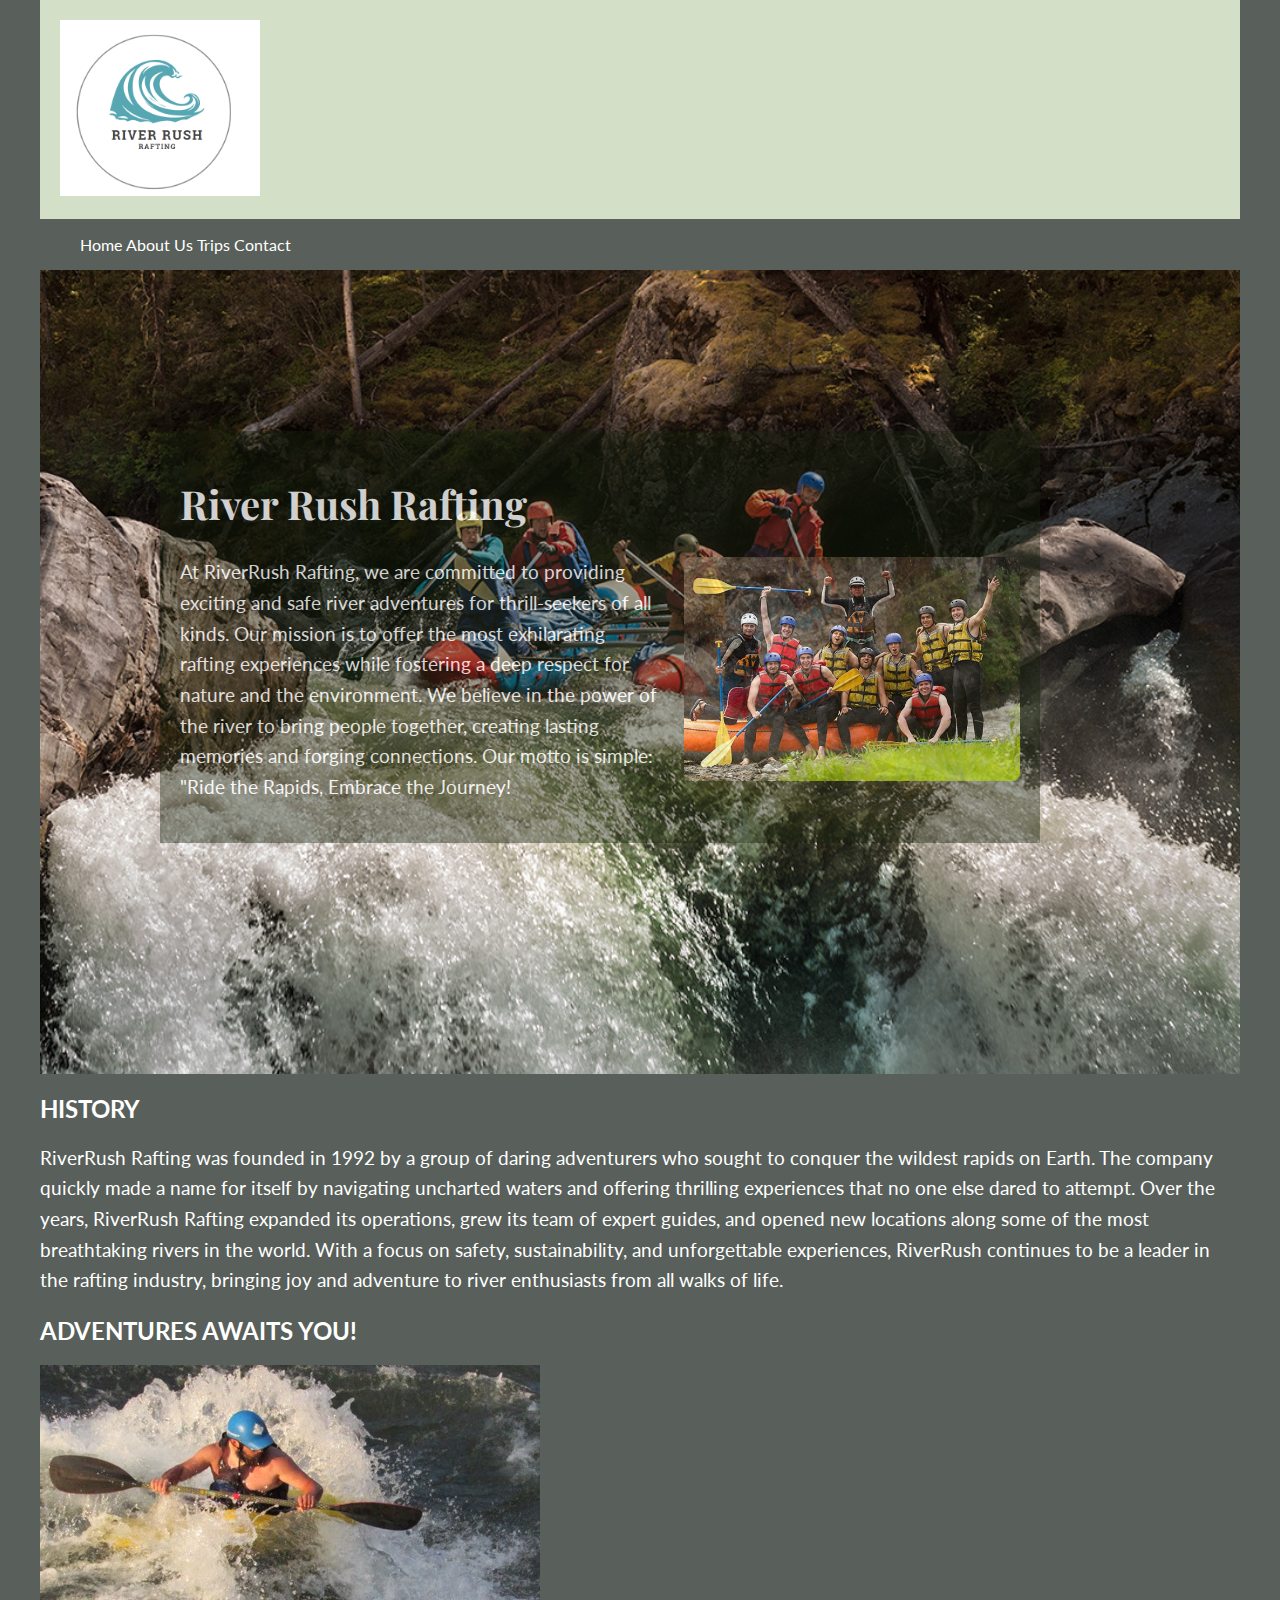
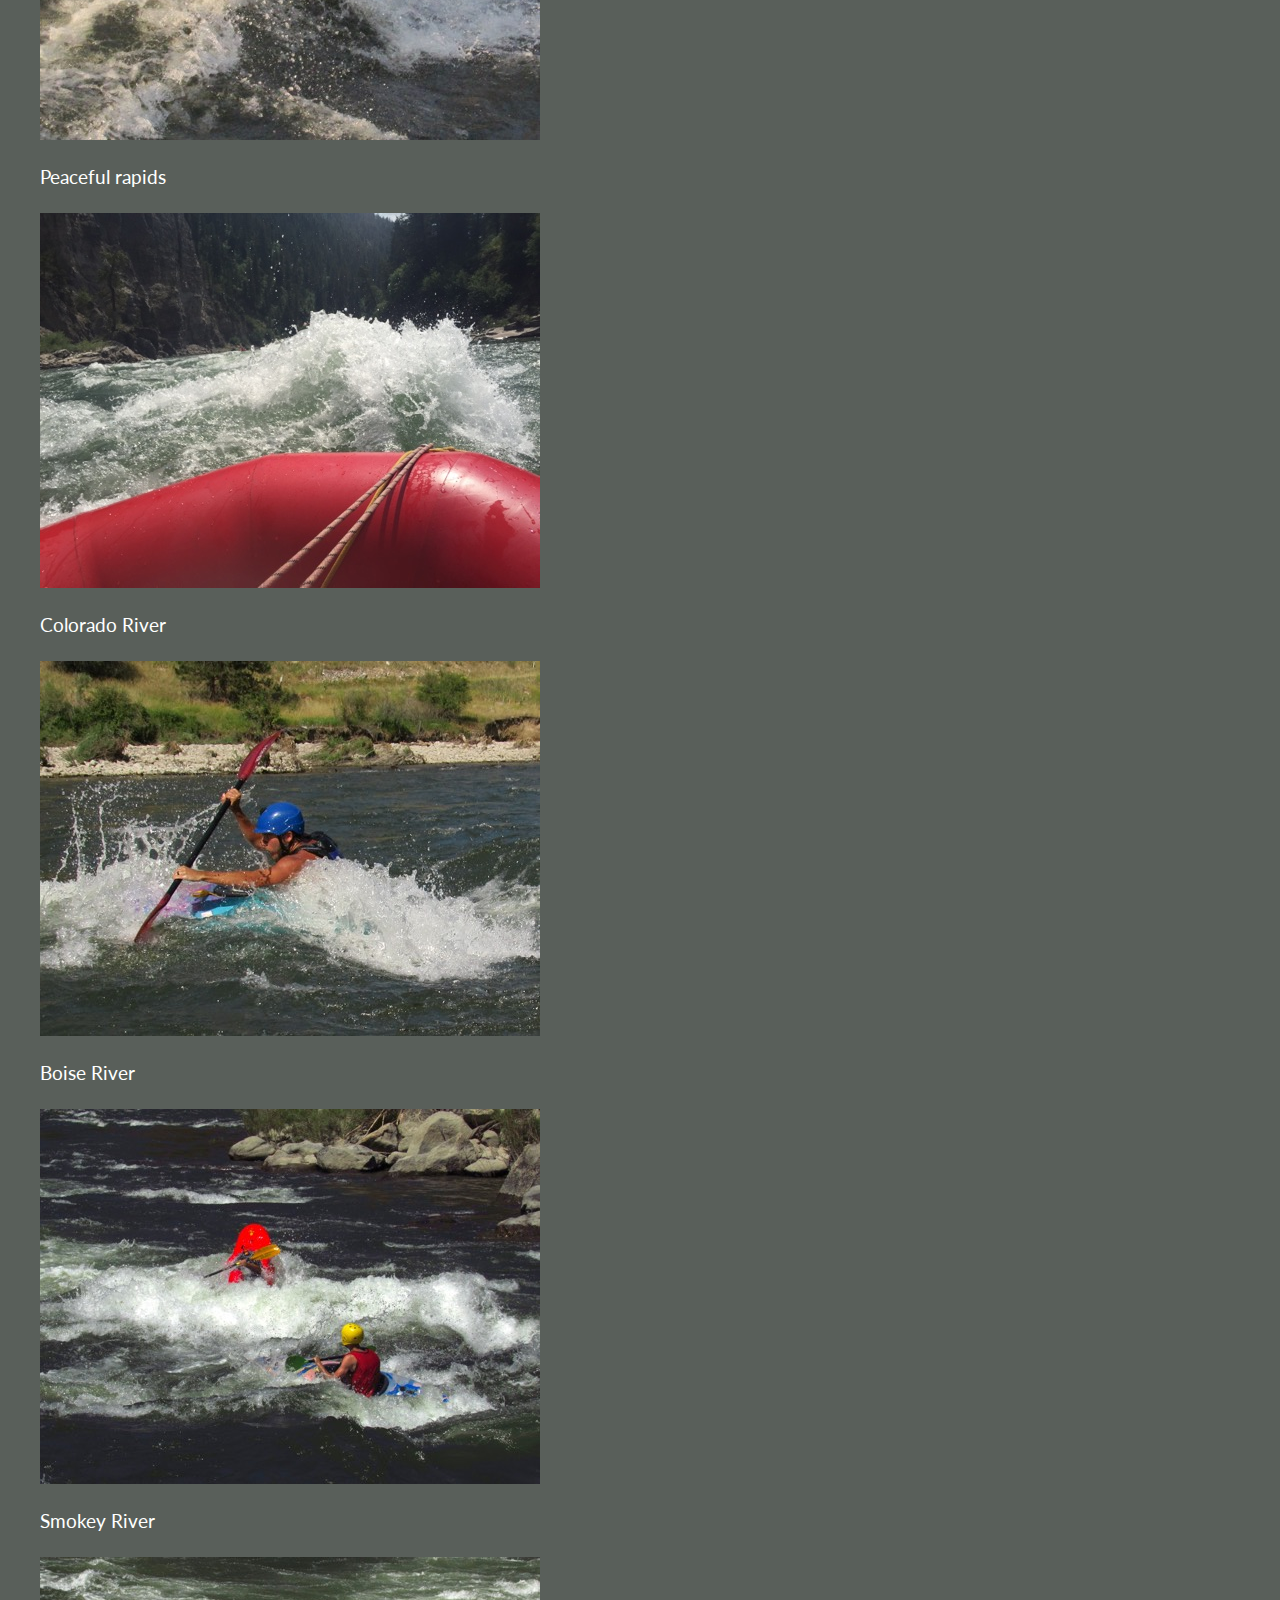
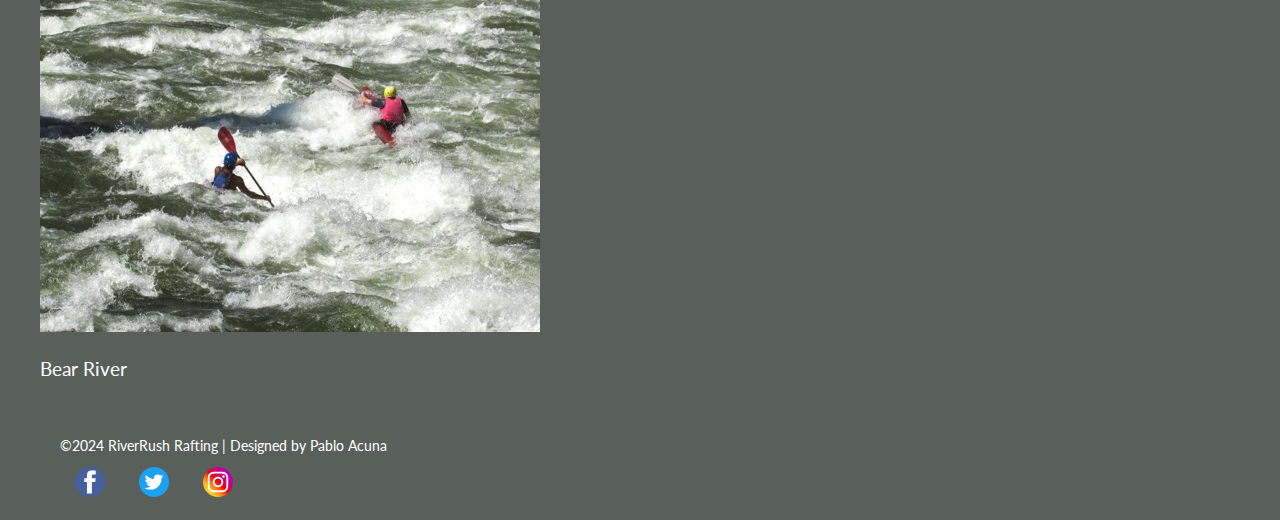
==== wwr/about.html @ 942e9473 "wwr03" ====
<!DOCTYPE html>
<html lang="en-US">

  <head>
    <meta charset="utf-8">
    <meta name="viewport" content="width=device-width, initial-scale=1.0">
    <link rel= "stylesheet" href ="styles/rafting.css">
    <title>About Us</title>

    <!-- Google Fonts -->
    <link rel="preconnect" href="https://fonts.googleapis.com">
    <link rel="preconnect" href="https://fonts.gstatic.com" crossorigin>
    <link href="https://fonts.googleapis.com/css2?family=Playfair+Display:wght@400;700&family=Lato:wght@400;700&display=swap" rel="stylesheet">

  </head>

  <body>

    <!-- Logo -->
     <header>
        <img src="images/rafting.PNG" alt="Company Logo " >
     </header>

    <!-- Nav Element -->
     <nav>
        <ul>
         <a href="index.html">Home</a>
         <a href="about.html">About Us</a>
         <a href="trips.html">Trips</a>
         <a href="contact.html">Contact</a>
        </ul>
      </nav>

    <!--Main  -->
     <main>
        <div class="hero">
          <img src="images/hero.jpg" alt="Hero Image">

          <article>
            <h1>River Rush Rafting</h1>
            <img src="images/happy.jpg" alt="Happy Clients">
            <p>At RiverRush Rafting, we are committed to providing exciting and safe river adventures for thrill-seekers of all kinds. Our mission is to offer the 
            most exhilarating rafting experiences while fostering a deep respect for nature and the environment. We believe in the power of the river to bring people 
            together, creating lasting memories and forging connections. Our motto is simple: "Ride the Rapids, Embrace the Journey!</p>
          </article>
        </div>

    <!-- Section 1 -->
        <section>
         <h2>HISTORY</h2>
         <p>RiverRush Rafting was founded in 1992 by a group of daring adventurers who sought to conquer the wildest rapids on Earth. 
            The company quickly made a name for itself by navigating uncharted waters and offering thrilling experiences 
            that no one else dared to attempt. Over the years, RiverRush Rafting expanded its operations, grew its team of expert guides, and opened new locations along 
            some of the most breathtaking rivers in the world. With a focus on safety, sustainability, and unforgettable experiences, RiverRush continues to be a leader 
            in the rafting industry, bringing joy and adventure to river enthusiasts from all walks of life.</p>
        </section>

     <!-- Section 2 -->
        <section>
         <h2>ADVENTURES AWAITS YOU!</h2>
         <img src="images/rafting1.jpg" alt="Image 1">
         <P>Peaceful rapids</P>
         <img src="images/rafting2.jpg" alt="Image 2">
         <P>Colorado River</P>
         <img src="images/rafting3.jpg" alt="Image 3">
         <P>Boise River</P>
         <img src="images/rafting4.jpg" alt="Image 4">
         <P>Smokey River</P>
         <img src="images/rafting5.jpg" alt="Image 5">
         <P>Bear River</P>
        </section>


     </main>
     <footer>
        <p>&#169;2024 RiverRush Rafting | Designed by Pablo Acuna</p>

        <nav class ="sociallinks">
        <a href="https://www.facebook.com">
          <img src="images/facebook.svg" alt="Facebook">
        </a>
        <a href="https://www.twitter.com" >
          <img src="images/twitter.svg" alt="Twitter">
        </a>
        <a href="https://www.instagram.com">
          <img src="images/instagram.svg" alt="Instagram">
        </a>
        </nav>
     </footer>
    </body>
    </html>
---- wwr/styles/rafting.css ----
:root {
    --primary-color: #D4DFC7; 
    --secondary-color: #9BBFB8; 
    --accent-color: #558B82 ; 
    --background-color: #595F5A ; 
    --text-color: white; 
   
}
  
  /* Body*/
  body {
    font-family:"lato", sans-serif;
    background-color: var(--background-color);
    color: var(--text-color);
    margin: 0;
    padding: 0;
    max-width: 1200px;
    margin-left: auto;
    margin-right: auto;
  }
  
  /* Header*/
  header {
    background-color: var(--primary-color);
    color: white;
    text-align: left;
    padding: 20px;
    
  }

  header img{
    width :200px ;
    height:auto;

  }
  
  /* Main Heading (h1) */
  h1 {
    font-family: "Playfair Display", serif;
    font-size: 2.5em;
    font-weight: bold;
    color: white;
  }
  
  /* Subheading and Paragraph */
  header p {
    font-size: 1.2em;
    color: white;
    margin-top: 10px;
  }
  
  /* Hero Section */
  .hero {
    position: relative;
    width: 100%;
  }
  
  .hero img {
    width: 100%;
    height: auto;
    display: block;
  }
  
  .hero article {
    position: absolute;
    top: 20%;
    left: 10%;
    width: 70%;
    background-color: rgba(22, 33, 12, 0.5); 
    padding: 20px;
    color: white;
    opacity: 0.8;
  }
  
  .hero h2 {
    font-size: 2.5em;
    color: white;
  }
  
  .hero p {
    font-size: 1.2em;
    color: white;
  }
  
  .hero article img {
    float: right;
    margin-left: 20px;
    width: 40%;
    border-radius: 8px;
  }
  
  /* Paragraph */
  p {
    font-size: 1.2em;
    line-height: 1.6;
    color: var(--text-color);
    margin-bottom: 20px;
  }
  
  /* Social Media Icons */
  footer .sociallinks a {
    text-decoration: none;
  }
  
  footer .sociallinks img {
    width: 30px;
    height: 30px;
    margin: 0 15px;
    
  }
  
  /* Footer */
  footer {
    color: white;
    text-align: left;
    padding: 20px;
  }
  
  footer p {
    font-size: 14px;
    margin: 10px 0;
  }
  
    /* Navigation Links */
      nav a {
        text-decoration: none;
        color: var(--text-color);
        font-size: 16px;
      }
      
      nav a:hover {
        color: var(--primary-color);
      }
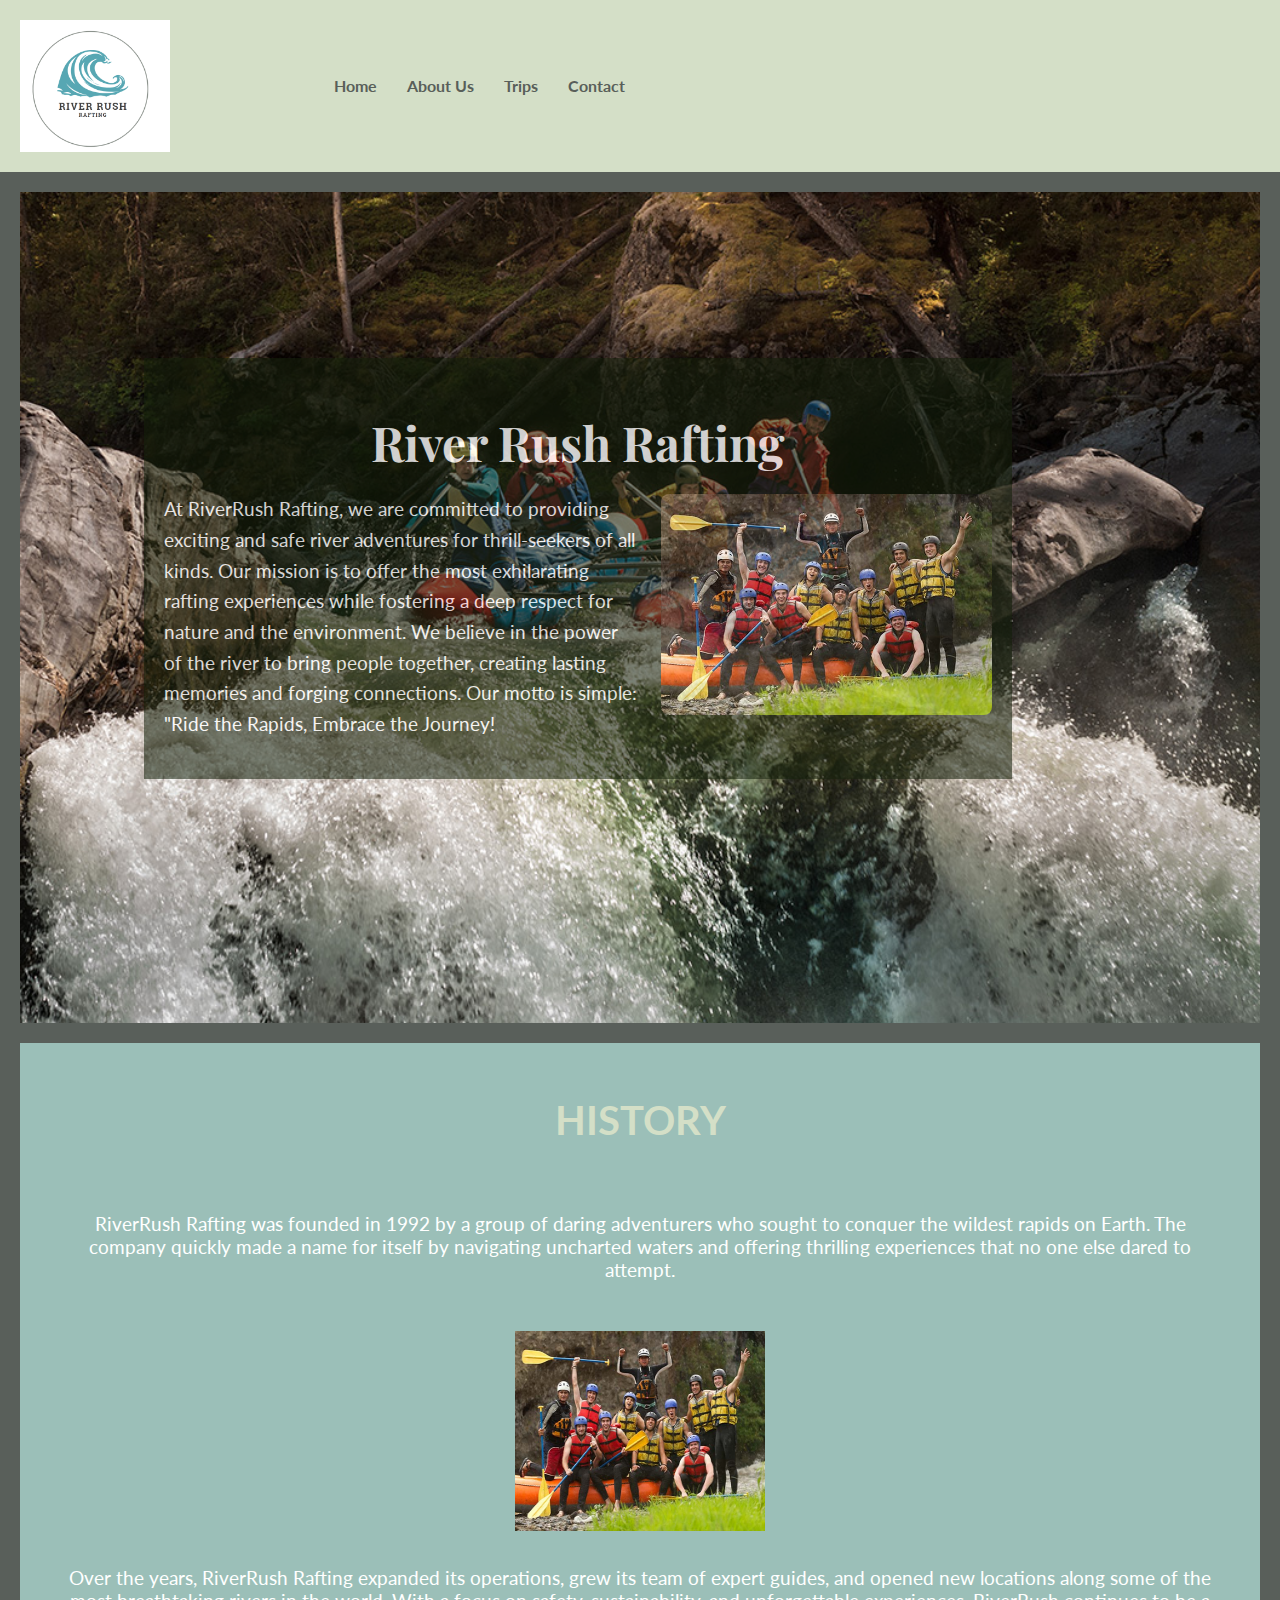
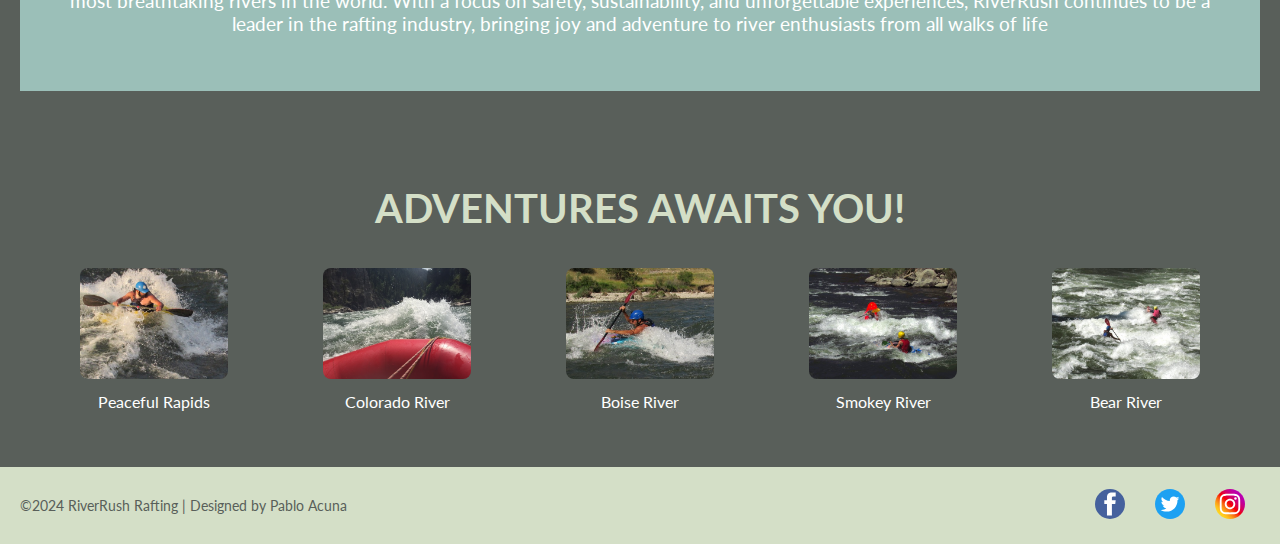
==== commit 8b26875b: "w05" ====
--- a/wwr/about.html
+++ b/wwr/about.html
@@ -4,88 +4,106 @@
   <head>
     <meta charset="utf-8">
     <meta name="viewport" content="width=device-width, initial-scale=1.0">
-    <link rel= "stylesheet" href ="styles/rafting.css">
+    <link rel="stylesheet" href="styles/rafting.css">
     <title>About Us</title>
 
     <!-- Google Fonts -->
     <link rel="preconnect" href="https://fonts.googleapis.com">
     <link rel="preconnect" href="https://fonts.gstatic.com" crossorigin>
     <link href="https://fonts.googleapis.com/css2?family=Playfair+Display:wght@400;700&family=Lato:wght@400;700&display=swap" rel="stylesheet">
-
   </head>
 
   <body>
 
-    <!-- Logo -->
-     <header>
-        <img src="images/rafting.PNG" alt="Company Logo " >
-     </header>
+    <!-- Header-Grid -->
+    <header>
+      <div class="header-container">
+        <img src="images/rafting.PNG" alt="Company Logo">
+        <nav>
+          <ul>
+            <li><a href="index.html">Home</a></li>
+            <li><a href="about.html">About Us</a></li>
+            <li><a href="trips.html">Trips</a></li>
+            <li><a href="contact.html">Contact</a></li>
+          </ul>
+        </nav>
+      </div>
+    </header>
 
-    <!-- Nav Element -->
-     <nav>
-        <ul>
-         <a href="index.html">Home</a>
-         <a href="about.html">About Us</a>
-         <a href="trips.html">Trips</a>
-         <a href="contact.html">Contact</a>
-        </ul>
-      </nav>
+    
+    <main>
+      <!-- Hero Section -->
+      <div class="hero">
+        <img src="images/hero.jpg" alt="Hero Image">
 
-    <!--Main  -->
-     <main>
-        <div class="hero">
-          <img src="images/hero.jpg" alt="Hero Image">
-
-          <article>
-            <h1>River Rush Rafting</h1>
-            <img src="images/happy.jpg" alt="Happy Clients">
-            <p>At RiverRush Rafting, we are committed to providing exciting and safe river adventures for thrill-seekers of all kinds. Our mission is to offer the 
+        <article>
+          <h1>River Rush Rafting</h1>
+          <img src="images/happy.jpg" alt="Happy Clients">
+          <p>At RiverRush Rafting, we are committed to providing exciting and safe river adventures for thrill-seekers of all kinds. Our mission is to offer the 
             most exhilarating rafting experiences while fostering a deep respect for nature and the environment. We believe in the power of the river to bring people 
             together, creating lasting memories and forging connections. Our motto is simple: "Ride the Rapids, Embrace the Journey!</p>
-          </article>
+        </article>
+      </div>
+
+      <!-- History Section -->
+      <section class="history">
+        <h2>HISTORY</h2>
+        <p>RiverRush Rafting was founded in 1992 by a group of daring adventurers who sought to conquer the wildest rapids on Earth. 
+            The company quickly made a name for itself by navigating uncharted waters and offering thrilling experiences 
+            that no one else dared to attempt.
+        </p>
+        <img src="images/happy.jpg" alt="HISTORY">
+        <p> Over the years, RiverRush Rafting expanded its operations, grew its team of expert guides, and opened new locations along 
+            some of the most breathtaking rivers in the world. With a focus on safety, sustainability, and unforgettable experiences, RiverRush continues to be a leader 
+            in the rafting industry, bringing joy and adventure to river enthusiasts from all walks of life
+        </p>
+      </section>
+
+      <!-- Adventures Section -->
+      <section class="adventures">
+        <h2>ADVENTURES AWAITS YOU!</h2>
+        <div class="adventure-gallery">
+          <figure>
+            <img src="images/rafting1.jpg" alt="Peaceful rapids">
+            <figcaption>Peaceful Rapids</figcaption>
+          </figure>
+          <figure>
+            <img src="images/rafting2.jpg" alt="Colorado River">
+            <figcaption>Colorado River</figcaption>
+          </figure>
+          <figure>
+            <img src="images/rafting3.jpg" alt="Boise River">
+            <figcaption>Boise River</figcaption>
+          </figure>
+          <figure>
+            <img src="images/rafting4.jpg" alt="Smokey River">
+            <figcaption>Smokey River</figcaption>
+          </figure>
+          <figure>
+            <img src="images/rafting5.jpg" alt="Bear River">
+            <figcaption>Bear River</figcaption>
+          </figure>
         </div>
+      </section>
+    </main>
 
-    <!-- Section 1 -->
-        <section>
-         <h2>HISTORY</h2>
-         <p>RiverRush Rafting was founded in 1992 by a group of daring adventurers who sought to conquer the wildest rapids on Earth. 
-            The company quickly made a name for itself by navigating uncharted waters and offering thrilling experiences 
-            that no one else dared to attempt. Over the years, RiverRush Rafting expanded its operations, grew its team of expert guides, and opened new locations along 
-            some of the most breathtaking rivers in the world. With a focus on safety, sustainability, and unforgettable experiences, RiverRush continues to be a leader 
-            in the rafting industry, bringing joy and adventure to river enthusiasts from all walks of life.</p>
-        </section>
+    <!-- Footer Section -->
+    <footer>
+      <p>&#169;2024 RiverRush Rafting | Designed by Pablo Acuna</p>
 
-     <!-- Section 2 -->
-        <section>
-         <h2>ADVENTURES AWAITS YOU!</h2>
-         <img src="images/rafting1.jpg" alt="Image 1">
-         <P>Peaceful rapids</P>
-         <img src="images/rafting2.jpg" alt="Image 2">
-         <P>Colorado River</P>
-         <img src="images/rafting3.jpg" alt="Image 3">
-         <P>Boise River</P>
-         <img src="images/rafting4.jpg" alt="Image 4">
-         <P>Smokey River</P>
-         <img src="images/rafting5.jpg" alt="Image 5">
-         <P>Bear River</P>
-        </section>
-
-
-     </main>
-     <footer>
-        <p>&#169;2024 RiverRush Rafting | Designed by Pablo Acuna</p>
-
-        <nav class ="sociallinks">
+      <nav class="sociallinks">
         <a href="https://www.facebook.com">
           <img src="images/facebook.svg" alt="Facebook">
         </a>
-        <a href="https://www.twitter.com" >
+        <a href="https://www.twitter.com">
           <img src="images/twitter.svg" alt="Twitter">
         </a>
         <a href="https://www.instagram.com">
           <img src="images/instagram.svg" alt="Instagram">
         </a>
-        </nav>
-     </footer>
-    </body>
-    </html>
+      </nav>
+    </footer>
+    
+  </body>
+</html>
+
--- a/wwr/styles/rafting.css
+++ b/wwr/styles/rafting.css
@@ -1,52 +1,74 @@
+/* Root and colors schemes */
 :root {
     --primary-color: #D4DFC7; 
     --secondary-color: #9BBFB8; 
-    --accent-color: #558B82 ; 
-    --background-color: #595F5A ; 
+    --accent-color: #558B82;  
+    --background-color: #595F5A; 
     --text-color: white; 
-   
-}
-  
-  /* Body*/
+  }
+  
+  /* Body */
   body {
-    font-family:"lato", sans-serif;
+    font-family: 'Lato', sans-serif;
     background-color: var(--background-color);
     color: var(--text-color);
     margin: 0;
     padding: 0;
-    max-width: 1200px;
-    margin-left: auto;
-    margin-right: auto;
-  }
-  
-  /* Header*/
+    width: 100%;
+    
+  }
+  
+  /* Header-Grid */
   header {
     background-color: var(--primary-color);
-    color: white;
-    text-align: left;
-    padding: 20px;
-    
-  }
-
-  header img{
-    width :200px ;
-    height:auto;
-
-  }
-  
-  /* Main Heading (h1) */
-  h1 {
-    font-family: "Playfair Display", serif;
-    font-size: 2.5em;
-    font-weight: bold;
-    color: white;
-  }
-  
-  /* Subheading and Paragraph */
-  header p {
-    font-size: 1.2em;
-    color: white;
-    margin-top: 10px;
+    padding: 20px;
+  }
+  
+  .header-container {
+    display: grid;
+    grid-template-columns: 1fr 2fr 3fr; 
+    align-items: center;
+    gap: 20px;
+  }
+  
+  header img {
+    width: 150px;
+    height: auto;
+  }
+  
+  header h1 {
+    font-family: 'Playfair Display', serif;
+    font-size: 2em;
+    color: var(--background-color);
+    justify-content: space-between;
+  }
+  
+  nav ul {
+    list-style: none;
+    display: flex;
+    justify-content: flex-end;
+    margin: 0;
+    padding: 0;
+  }
+  
+  nav ul li {
+    margin: 0 15px;
+  }
+  
+  nav a {
+    text-decoration: none;
+    color: var(--background-color);
+    font-weight: 700;
+    font-size: 1em;
+  }
+  
+  nav a:hover {
+    color: var(--accent-color);
+  }
+  
+  /* Main Content */
+  main {
+    padding: 20px;
   }
   
   /* Hero Section */
@@ -66,38 +88,131 @@
     top: 20%;
     left: 10%;
     width: 70%;
-    background-color: rgba(22, 33, 12, 0.5); 
+    background-color: rgba(22, 33, 12, 0.7); 
     padding: 20px;
     color: white;
     opacity: 0.8;
-  }
-  
-  .hero h2 {
-    font-size: 2.5em;
-    color: white;
-  }
-  
-  .hero p {
-    font-size: 1.2em;
-    color: white;
-  }
-  
+    box-sizing: border-box;
+  }
+
   .hero article img {
     float: right;
     margin-left: 20px;
     width: 40%;
     border-radius: 8px;
-  }
-  
-  /* Paragraph */
-  p {
+    max-width: 100%;  
+    height: auto;
+  }
+  
+  .hero h1 {
+    font-family: 'Playfair Display', serif;
+    font-size: 3em;
+    margin-bottom: 20px;
+    text-align: center;
+  }
+  
+  .hero p {
     font-size: 1.2em;
     line-height: 1.6;
-    color: var(--text-color);
-    margin-bottom: 20px;
-  }
-  
-  /* Social Media Icons */
+  }
+  
+  section {
+    margin-top: 40px;  
+    padding: 20px;
+    text-align: center;
+  }
+
+
+  /* History Section */
+  .history {
+    display: flex;
+    flex-direction: column;
+    background-color: var(--secondary-color);
+    padding: 20px;
+    margin-top: 20px;
+    width:auto;
+    align-items: center;
+   
+    
+  }
+  .history h2{
+    font-size: 2.5em;
+    color: var(--primary-color);
+
+  }
+ 
+  
+  .history p {
+    font-size: 1.2em;
+    padding: 1rem;
+    color: var(--text-color); 
+
+  }
+  
+  .history img {
+    width: 250px;
+    height: 200px;
+    margin-top: 15px;
+    
+  }
+
+
+  /* Adventures Section */
+  .adventures {
+    padding: 20px;
+  }
+  
+  .adventures h2 {
+    font-size: 2.5em;
+    color: var(--primary-color);
+    margin-bottom: 20px;
+  }
+  
+  .adventure-gallery {
+    display: grid;
+    grid-template-columns: repeat(5, 1fr); 
+    gap: 15px;
+  }
+  
+  .adventure-gallery figure {
+    text-align: center;
+  }
+  
+  .adventure-gallery img {
+    width: 100%;
+    height: auto;
+    border-radius: 8px;
+  }
+  
+  .adventure-gallery figcaption {
+    font-size: 1em;
+    margin-top: 10px;
+    color: var(--text-color);
+  }
+  
+  /* Footer */
+  footer {
+    background-color: var(--primary-color);
+    color: var(--background-color);
+    display:flex;
+    padding: 20px;
+    justify-content: space-between;
+    align-items: center;
+  }
+  
+  footer p {
+    font-size: 14px;
+    margin: 10px 0;
+    
+  }
+
+  footer .sociallinks {
+    display: flex;
+    justify-content: flex-end;
+
+  }
+  
+  /* Social Media Links */
   footer .sociallinks a {
     text-decoration: none;
   }
@@ -106,34 +221,127 @@
     width: 30px;
     height: 30px;
     margin: 0 15px;
-    
-  }
-  
-  /* Footer */
-  footer {
-    color: white;
-    text-align: left;
-    padding: 20px;
-  }
-  
-  footer p {
-    font-size: 14px;
-    margin: 10px 0;
-  }
-  
-    /* Navigation Links */
-      nav a {
-        text-decoration: none;
-        color: var(--text-color);
-        font-size: 16px;
-      }
-      
-      nav a:hover {
-        color: var(--primary-color);
-      }
-
-  
-
-  
- 
-  +    transition: transform 0.3s ease;
+  }
+  
+  /* Hover */
+  footer .sociallinks a:hover img {
+    transform: scale(1.1); 
+  }
+  
+
+
+  /* Employee Profiles Section */
+.employees {
+    padding: 40px 20px;
+    text-align: center;
+}
+
+.employees h2 {
+    font-size: 2.5em;
+    color: var(--primary-color);
+    margin-bottom: 20px;
+}
+
+.employee {
+    display: inline-block;
+    margin: 20px;
+    text-align: center;
+}
+
+.employee img {
+    width: 200px;
+    height: auto;
+    border-radius: 50%;
+}
+
+.employee p {
+    font-size: 1.2em;
+    color: var(--text-color);
+    margin-top: 10px;
+}
+
+/* Contact Form Section */
+.contact-form {
+    padding: 40px 20px;
+    background-color: var(--secondary-color);
+    border-radius: 10px;
+}
+
+.contact-form h2 {
+    font-size: 2.5em;
+    color: var(--primary-color);
+    margin-bottom: 20px;
+}
+
+.contact-form label {
+    display: block;
+    font-size: 1.2em;
+    margin-bottom: 8px;
+    color: var(--text-color);
+}
+
+.contact-form input,
+.contact-form textarea {
+    width: 100%;
+    padding: 10px;
+    margin-bottom: 20px;
+    font-size: 1.2em;
+    border-radius: 5px;
+    border: 1px solid var(--primary-color);
+    color: var(--text-color);
+    background-color: var(--background-color);
+}
+
+.contact-form textarea {
+    height: 150px;
+}
+
+.contact-form .message-type input {
+    margin-right: 10px;
+}
+
+.contact-form .message-type label {
+    margin-right: 20px;
+}
+
+.contact-form .submit-btn {
+    background-color: var(--primary-color);
+    color: var(--background-color);
+    font-size: 1.2em;
+    padding: 10px 20px;
+    border: none;
+    border-radius: 5px;
+    cursor: pointer;
+    transition: background-color 0.3s;
+}
+
+.contact-form .submit-btn:hover {
+    background-color: var(--accent-color);
+}
+
+.contact-form input[type="checkbox"] {
+    margin-right: 10px;
+}
+
+.contact-form .checkbox-label {
+    display: inline-block;
+    font-size: 1.2em;
+}
+
+/* Responsive Design */
+@media (max-width: 768px) {
+    .history,
+    .adventure-gallery {
+        flex-direction: column;
+        text-align: center;
+    }
+
+    .adventure-gallery {
+        grid-template-columns: 1fr 1fr;
+    }
+
+    .employee {
+        margin: 10px 0;
+    }
+}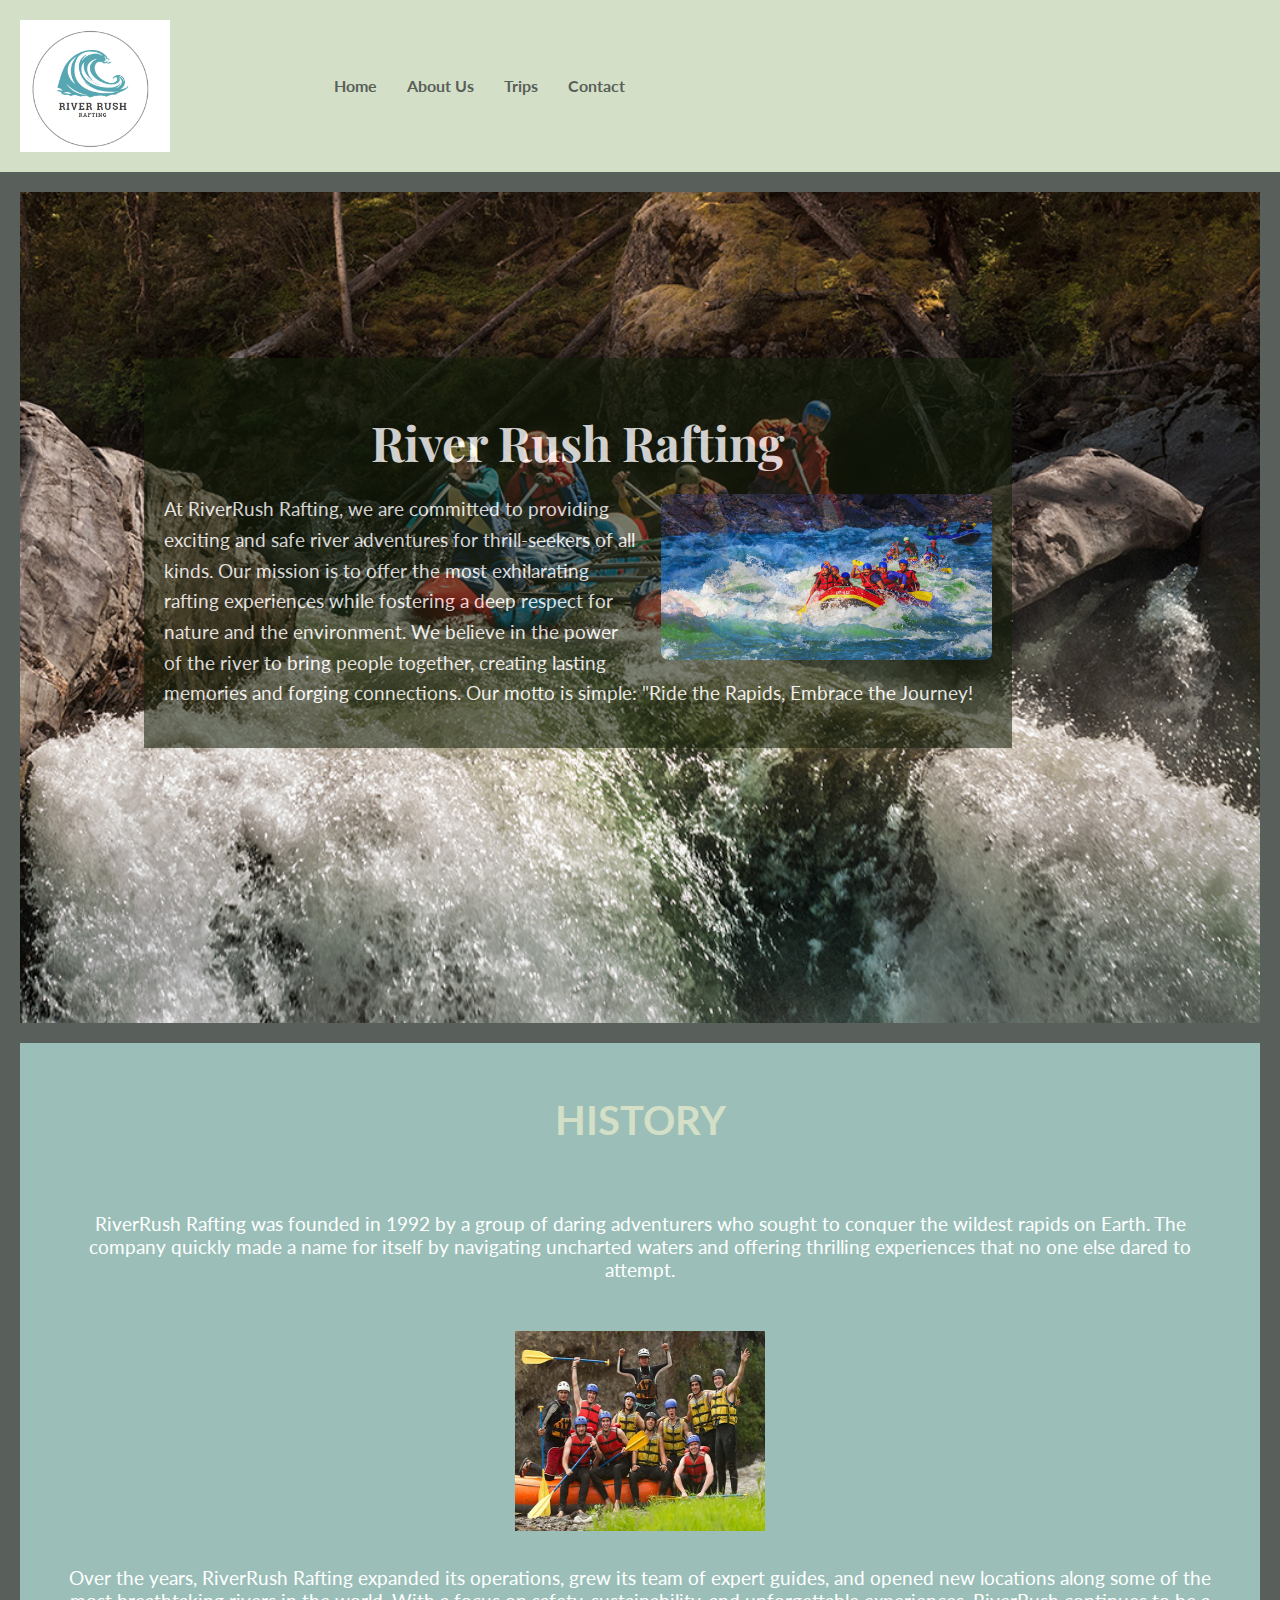
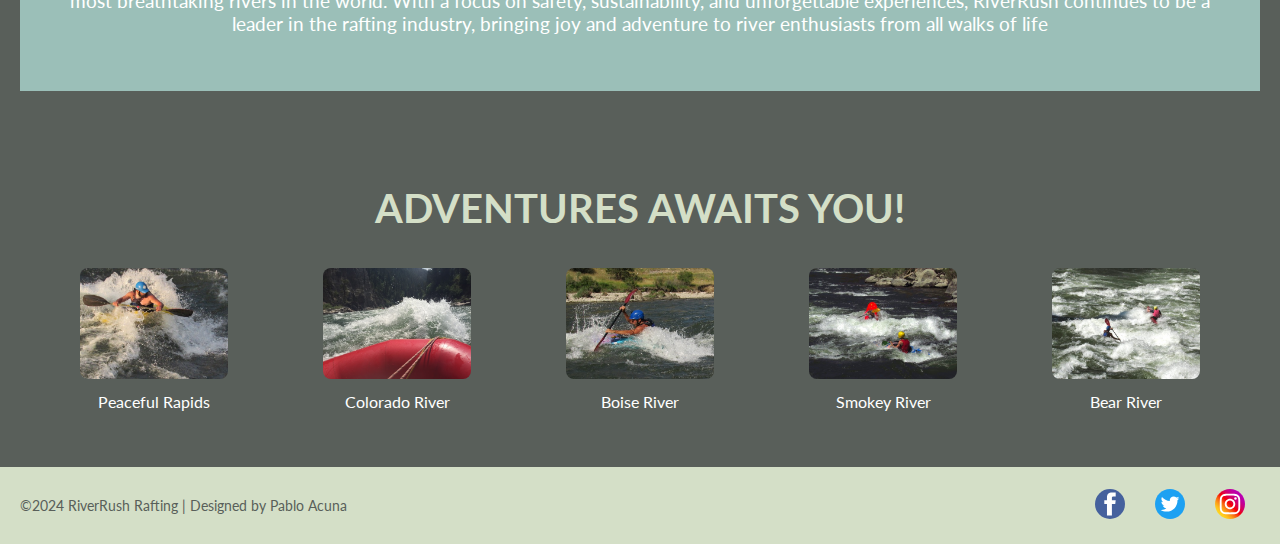
==== commit a3e5b628: "w06" ====
--- a/wwr/about.html
+++ b/wwr/about.html
@@ -38,7 +38,7 @@
 
         <article>
           <h1>River Rush Rafting</h1>
-          <img src="images/happy.jpg" alt="Happy Clients">
+          <img src="images/hero2.jpg" alt="Happy Clients">
           <p>At RiverRush Rafting, we are committed to providing exciting and safe river adventures for thrill-seekers of all kinds. Our mission is to offer the 
             most exhilarating rafting experiences while fostering a deep respect for nature and the environment. We believe in the power of the river to bring people 
             together, creating lasting memories and forging connections. Our motto is simple: "Ride the Rapids, Embrace the Journey!</p>
--- a/wwr/styles/rafting.css
+++ b/wwr/styles/rafting.css
@@ -115,6 +115,18 @@
     font-size: 1.2em;
     line-height: 1.6;
   }
+
+  .hero-content {
+    position: absolute;
+    top: 50%;
+    left: 50%;
+    transform: translate(-50%, -50%);
+    text-align: center;
+    color: white;
+    background-color: rgba(0, 0, 0, 0.6);
+    padding: 30px;
+    border-radius: 10px;
+}
   
   section {
     margin-top: 40px;  
@@ -344,4 +356,172 @@
     .employee {
         margin: 10px 0;
     }
-}+}
+
+
+/* Newsletter Section */
+.newsletter {
+    padding: 40px;
+    background-color: var(--secondary-color);
+    text-align: center;
+}
+
+.newsletter h2 {
+    font-size: 2.5em;
+    color: var(--primary-color);
+    margin-bottom: 20px;
+}
+
+.newsletter-form .form-group {
+    margin-bottom: 15px;
+}
+
+.newsletter-form input {
+    padding: 12px;
+    font-size: 1.2em;
+    width: 250px;
+    margin-right: 10px;
+    border-radius: 5px;
+    border: 1px solid var(--primary-color);
+}
+
+.newsletter-form button {
+    background-color: var(--primary-color);
+    color: var(--background-color);
+    font-size: 1.2em;
+    padding: 12px 20px;
+    border: none;
+    border-radius: 5px;
+    cursor: pointer;
+}
+
+/* Call to Action Section */
+.cta {
+    text-align: center;
+    padding: 40px;
+    background-color: var(--background-color);
+    color: var(--text-color);
+}
+
+.cta h2 {
+    font-size: 2.5em;
+}
+
+.cta p {
+    font-size: 1.2em;
+    margin-bottom: 20px;
+}
+
+.cta-button {
+    background-color: var(--primary-color);
+    color: var(--background-color);
+    padding: 12px 20px;
+    font-size: 1.5em;
+    text-decoration: none;
+    border-radius: 5px;
+}
+
+.cta-button:hover {
+    background-color: var(--accent-color);
+}
+
+/* Content Grid */
+.content-grid {
+    display: grid;
+    grid-template-columns: 1fr 1fr;
+    gap: 20px;
+    padding: 40px;
+}
+
+.grid-item {
+    text-align: center;
+}
+
+.grid-item img {
+    width: 100%;
+    height: auto;
+    border-radius: 8px;
+}
+
+.grid-item h3 {
+    font-size: 2em;
+    color: var(--primary-color);
+    margin-top: 20px;
+}
+
+.grid-item p {
+    font-size: 1.2em;
+    color: var(--text-color);
+    margin-top: 10px;
+}
+
+
+/* Trip Descriptions Section */
+.trip-descriptions {
+    padding: 40px;
+    background-color: var(--secondary-color);
+}
+
+.trip-descriptions h2 {
+    font-size: 2.5em;
+    color: var(--primary-color);
+    text-align: center;
+    margin-bottom: 40px;
+}
+
+.trip-grid {
+    display: grid;
+    grid-template-columns: 1fr 1fr 1fr;
+    gap: 30px;
+}
+
+.trip-item {
+    text-align: center;
+}
+
+.trip-item img {
+    width: 100%;
+    height: auto;
+    border-radius: 8px;
+}
+
+.trip-item h3 {
+    font-size: 2em;
+    margin-top: 20px;
+    color: var(--primary-color);
+}
+
+.trip-item p {
+    font-size: 1.2em;
+    margin-top: 10px;
+    color: var(--text-color);
+}
+
+/*Table Section */
+.trips-table {
+    padding: 40px;
+}
+
+.trips-table table {
+    width: 100%;
+    border-collapse: collapse;
+    text-align: left;
+}
+
+.trips-table th, .trips-table td {
+    padding: 12px;
+    border: 1px solid #ccc;
+}
+
+.trips-table th {
+    background-color: var(--primary-color);
+    color: var(--background-color);
+}
+
+.trips-table td {
+    background-color: var(--background-color);
+}
+
+
+
+
